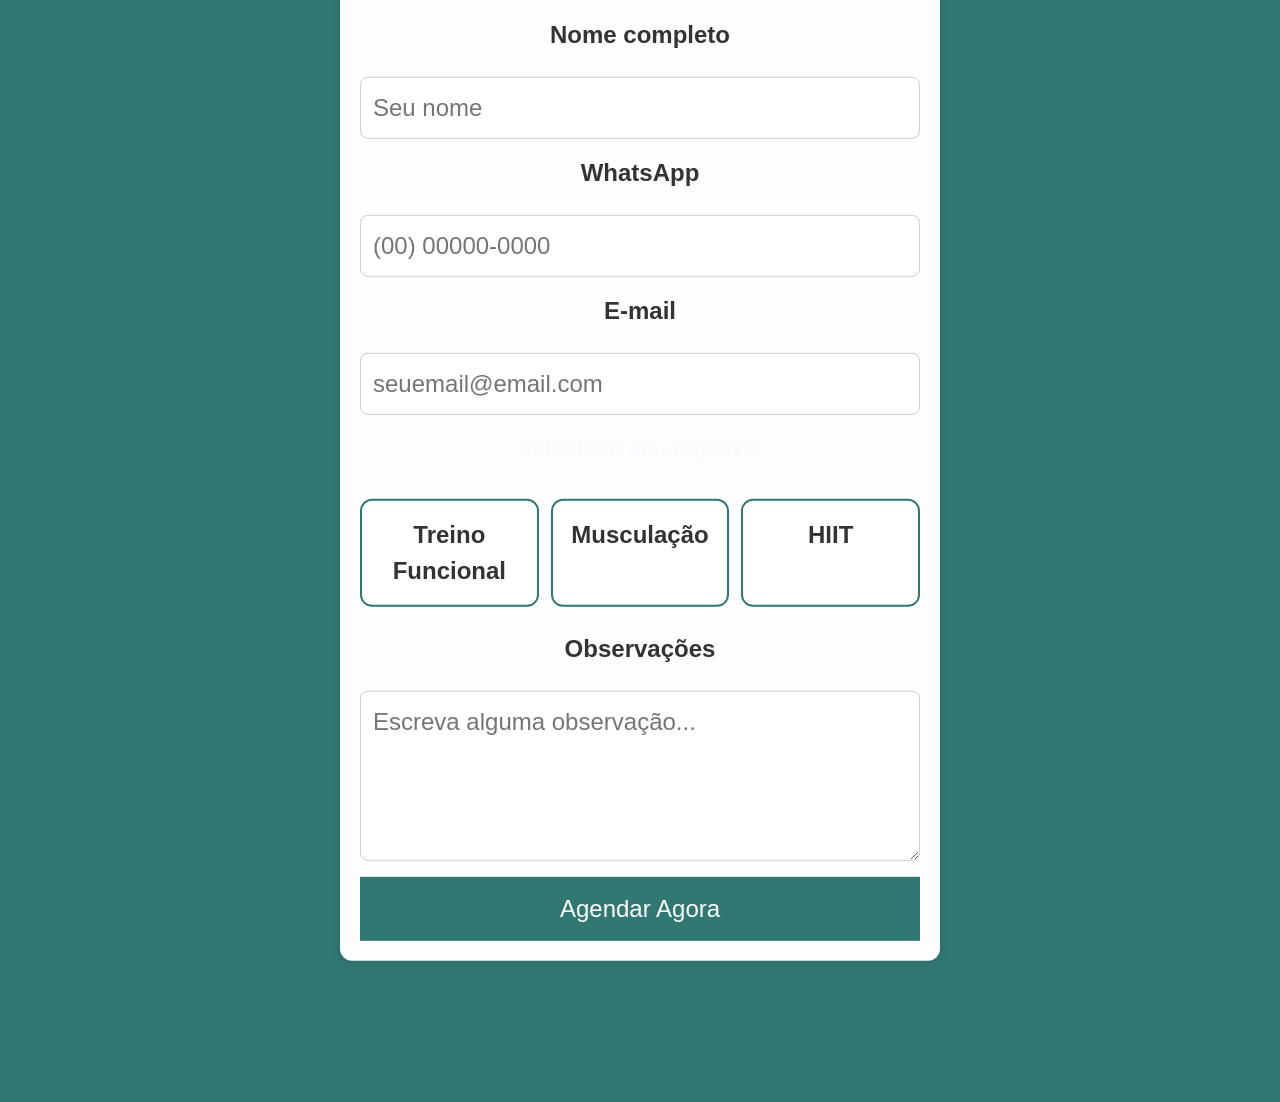
==== Agendamento.html @ e9bd65d3 "wew" ====
<!DOCTYPE html>
<html lang="pt-br">
    <head>
        <meta charset="utf-8">
        <title>Treine Melhor, Alcance Seus Objetivos – Personal Trainer - Cadastro</title>
        <style>
            .agendamento {
  max-width: 600px;
  margin: 40px auto;
  padding: 20px;
  background: #fdfdfd;
  border-radius: 12px;
  box-shadow: 0 4px 12px rgba(0,0,0,0.1);
  font-family: Arial, Helvetica, sans-serif;
}

.agendamento h2 {
  text-align: center;
  margin-bottom: 20px;
  color: #317873;
}

.form-agendamento {
  display: flex;
  flex-direction: column;
  gap: 16px;
}

label {
  font-weight: bold;
  color: #333;
}

input, textarea {
  width: 100%;
  padding: 12px;
  border: 1px solid #ccc;
  border-radius: 8px;
  font-size: 1rem;
}

.opcoes {
  display: flex;
  flex-wrap: wrap;
  gap: 12px;
  justify-content: center;
}

.card-opcao {
  flex: 1 1 30%;
  min-width: 140px;
  background: #fff;
  border: 2px solid #317873;
  border-radius: 12px;
  padding: 16px;
  text-align: center;
  cursor: pointer;
  transition: all 0.3s;
}

.card-opcao:hover {
  background: #317873;
  color: #fff;
}

.card-opcao input {
  display: none;
}

.card-opcao input:checked + span {
  font-weight: bold;
  color: #317873;
}

textarea {
  resize: vertical;
}

button {
  background: #317873;
  color: #fff;
  border: none;
  padding: 14px;
  font-size: 1.1rem;
  border-radius: 10px;
  cursor: pointer;
  transition: 0.3s;
}

button:hover {
  background: #007fff;
}

/* Responsividade */
@media (max-width: 600px) {
  .card-opcao {
    flex: 1 1 100%;
  }
}

        </style>
            <!-- Meta tags Obrigatórias -->
    <meta charset="utf-8">
    <meta name="viewport" content="width=device-width, initial-scale=1, shrink-to-fit=no">
    <!-- Bootstrap CSS -->
    <link rel="stylesheet" href="https://stackpath.bootstrapcdn.com/bootstrap/4.1.3/css/bootstrap.min.css" integrity="sha384-MCw98/SFnGE8fJT3GXwEOngsV7Zt27NXFoaoApmYm81iuXoPkFOJwJ8ERdknLPMO" crossorigin="anonymous">
    <link href="estilo.css" rel="stylesheet">
    </head>
    <body id="cadastro">
        <section class="agendamento">
  <h2>Agende sua Sessão</h2>
  <form class="form-agendamento">
    
    <!-- Nome -->
    <label for="nome">Nome completo</label>
    <input type="text" id="nome" name="nome" placeholder="Seu nome" required>
    
    <!-- WhatsApp -->
    <label for="whatsapp">WhatsApp</label>
    <input type="tel" id="whatsapp" name="whatsapp" placeholder="(00) 00000-0000" required>
    
    <!-- Email -->
    <label for="email">E-mail</label>
    <input type="email" id="email" name="email" placeholder="seuemail@email.com" required>
    
    <!-- Cards com opções -->
    <p>Selecione seu objetivo:</p>
    <div class="opcoes">
      <label class="card-opcao">
        <input type="checkbox" name="objetivo" value="funcional">
        <span>Treino Funcional</span>
      </label>
      <label class="card-opcao">
        <input type="checkbox" name="objetivo" value="musculacao">
        <span>Musculação</span>
      </label>
      <label class="card-opcao">
        <input type="checkbox" name="objetivo" value="hiit">
        <span>HIIT</span>
      </label>
    </div>
    
    <!-- Observações -->
    <label for="observacao">Observações</label>
    <textarea id="observacao" name="observacao" rows="4" placeholder="Escreva alguma observação..."></textarea>
    
    <!-- Botão -->
    <button type="submit">Agendar Agora</button>

    </form>
    </section>
    </body>
</html>
---- estilo.css ----
* {
  margin: 0;
  padding: 0;
}
body {
  background-color: #317873;
}

.banner{
  position: relative;
  background-image: url(banner.png);
  background-size: cover;
  background-position: center;
  height: 100vh;         
  min-height: 400px;    
  display: flex;
  flex-direction: column;
  justify-content: center;
  align-items: center;
  text-align: center;
  color: ghostwhite;
  padding: 20px;
}

.banner::before {
  content: "";
  position: absolute;
  top: 0;
  left: 0;
  width: 100%;
  height: 100%;
  background: rgba(0,0,0,0.45);
  z-index: 0;
}

.banner h1, 
.banner p {
  position: relative;
  z-index: 1;
}


h1, h2, h3, h4{
  font-family: monntserrat;
}

h1, h2, #frase-do-titulo, .beneficios h2, .beneficios{
  color: ghostwhite;
}

.card, .beneficio-card {
  border-radius: 12px;
  box-shadow: 0 4px 8px rgba(0,0,0,0.1);
  transition: transform 0.3s ease, box-shadow 0.3s ease;
}

#serviço {
  text-align: center;
  font-family: moontserrat;
  font-size: 500%;
  margin-top: 60px;
}

.beneficios {
  padding: 40px 20px;
  background-color: #317873;
  text-align: center;
}

.beneficios h2 {
  font-size: 40px;
  margin-bottom: 10px;
}

.beneficios .subtitulo {
  font-size: 25px;
  margin-bottom: 40px;
}

.beneficios-container {
  display: flex;
  flex-wrap: wrap;
  gap: 20px;
  justify-content: center;
}

.beneficio-card {
  background: ghostwhite;
  padding: 20px;
  flex: 1 1 250px;
  max-width: 300px;
}

.beneficio-card:hover {
  transform: translateY(-10px) scale(1.03); 
  box-shadow: 0 12px 20px rgba(0,0,0,0.2); 
}

.beneficio-card img {
  width: 50px;
  margin-bottom: 15px;
}

.beneficio-card h3 {
  font-size: 1.2rem;
  color: #333;
  margin-bottom: 10px;
}

.beneficio-card p {
  font-size: 20px;
  color: #666;
  line-height: 1.4;
}

h1 {
  text-align: center;
  font-size: 450%;
}

#frase-do-titulo {
  text-align: center;
  font-size: 120%;
}

.container-botao {
  text-align: center;
}

.card {
  background-color: ghostwhite;
  padding: 20px;
  margin: 10px;
  display: flex;
  flex-direction: column;
  height: 100%;
  justify-content: space-between;
  flex: 1;
}

.row {
  display: flex;
  flex-wrap: wrap;
  align-items: stretch;
}

.card:hover {
  transform: translateY(-10px) scale(1.03);
  box-shadow: 0 12px 20px rgba(0,0,0,0.2);
}

h3 {
  color: black;
  font-weight: bold;
  font-size: 18px;
}
#treinar-comigo {
  font-weight: bold
}

.sobre-personal .conteudo {
  display: flex;
  align-items: center;       
  justify-content: flex-start; 
  gap: 40px;                 
}

.foto-personal {
  height: 100%;              
  max-height: 500px;         
  width: auto;               
  object-fit: contain;       
  flex-shrink: 0;            
}

#sobre-mim{
  color: #317873;
  font-size: 70px;
}

 #depoimento{
   font-size: 500%;
   font-weight: bold;
   color: ghostwhite;
   text-align: center;
   margin-bottom: 40px;
   line-height: 1.1;
   padding: 10px 0;
  }

  .beneficios #treinar-comigo{
  font-size: 500%;
  }

@media (max-width: 768px) {
  .sobre-personal .conteudo {
  flex-direction: column;
  text-align: center;
  }
  
  #depoimento, #sobre-mim, #treinar-comigo, #titulo, #serviço {
    font-size: 200% !important;
    padding: 20px 10px;
    height: auto;
    margin-bottom: 20px;
    font-weight: bold;
    text-align: center;
  }


  .foto-personal {
  margin-bottom: 20px;
  max-height: 400px;
  width: 100%;
  height: auto;
  }

  h1 {
    font-size: 180%;
    margin-bottom: 20px;
  }
  #frase-do-titulo {
    font-size: 100%;
    padding: 20px 10px;
    margin-bottom: 20px;
  }
  .beneficios h2 {
    font-size: 22px;
    margin-bottom: 10px;
  }
  .beneficios .subtitulo {
    font-size: 16px;
    margin-bottom: 20px;
  }
  .beneficios-container {
    flex-direction: column;
    align-items: center;
    gap: 20px;
  }
  .beneficio-card {
    width: 98%;
    max-width: 400px;
    min-width: 220;
    margin-bottom: 20px;
    padding: 22px 14px;
    box-sizing: border-box;
  }
  .beneficio-card p {
    font-size: 16px;
    line-height: 1.6;
  }
  .row {
    flex-direction: column;
    align-items: center;
    gap: 20px;
  }
  .card {
    width: 95%;
    max-width: 400px;
    margin-bottom: 20px;
    padding: 18px 10px;
  }
  .sobre-personal {
    padding: 20px;
    min-height: 0;             
  }

  .sobre-personal .conteudo {
    flex-direction: column;
    text-align: center;
    gap: 20px;
  }

  .foto-personal {
    width: 100%;
    max-width: 320px;
    height: auto;
  }

  .texto-personal {
    max-width: 95%;
    margin: 0 auto;
    font-size: 1rem;
  }
}



#titulo{
  font-weight: bold;
  text-align: center;
}
#frase-do-titulo{
  padding: 70px;
}
.btn-acao{
  background-color: #007fff;
  font-family: Arial, Helvetica, sans-serif;
  font-size: 120%;
  border-radius: 6%;
  color: ghostwhite;
  border: none;
  padding: 18px 40px;
  cursor: pointer;
  position: relative;
  z-index: 1 !important;
}

.btn-acao:hover{
  background-color: #007fff;
}

#cadastro-concluido{
  position: absolute;
  top: 40%;
  left: 50%;
  transform: translate(-50%, -50%);
  width: 80%;
  text-align: center;
  white-space: normal;
  font-size: 500%;
 font-weight: bold;
}
#cadastro{
 position: absolute;
 top: 50%;
 left: 50%;
 transform: translate(-50%, -50%);
 width: 80%;
 text-align: center;
 white-space: normal;
 font-family: Arial, Helvetica, sans-serif;
  color: ghostwhite;
  font-size:150%;
}
#agradecimento{
   position: absolute;
 top: 57%;
 left: 50%;
 transform: translate(-50%, -50%);
 width: 80%;
 text-align: center;
 white-space: normal;
 font-family: Arial, Helvetica, sans-serif;
 color: ghostwhite;
 font-size: 150%;
}

@media (max-width: 1024px) {
  h1 {
    font-size: 320%;
  }
  #frase-do-titulo {
    font-size: 110%;
    padding: 40px;
  }
  .beneficios h2 {
    font-size: 32px;
  }
  .beneficios .subtitulo {
    font-size: 20px;
  }
  .beneficio-card {
    flex: 1 1 45%;
    max-width: 45%;
  }
  .texto-personal {
    font-size: 1rem;
    padding-left: 20px;
  }
  .foto-personal {
    max-width: 300px;
  }
}


.sobre-personal {
  background-color: ghostwhite;
  min-height: 500px;           
  padding: 0 40px;             
  display: flex;               
  align-items: center;         
}

.sobre-personal .conteudo {
  width: min(1100px, 95vw);    
  margin: 0 auto;              
  display: flex;
  align-items: center;         
  justify-content: center;     
  gap: 40px;
  flex-wrap: wrap;             
}

.foto-personal {
  width: 370px;                
  height: auto;                
  max-height: 500px;
  object-fit: cover;
  flex-shrink: 0;
  display: block;              
}

.texto-personal {
  max-width: 520px;
  font-size: 1.1rem;
  line-height: 1.6;
}

.depoimentos-section {
  max-width: 1200px;
  margin: 50px auto;
  padding: 20px;
}

.depoimentos-section h2 {
  text-align: center;
  font-size: 2em;
  margin-bottom: 30px;
  color: #222;
}

.depoimentos {
  display: grid;
  grid-template-columns: repeat(auto-fit, minmax(280px, 1fr));
  gap: 20px;
}

.card {
  background: #fff;
  padding: 20px;
}

.card:hover {
  transform: translateY(-5px);
}

.card p {
  font-style: italic;
  margin-bottom: 15px;
  color: #444;
}

.card h4 {
  text-align: center;
  margin: 0;
  color: #333;
}
  
 
  p{
    font-family: Arial, Helvetica, sans-serif;
  }
  #treino{
    font-family: arial;
    font-style: normal;
    top: 100%;
  }
  .subtitulo{
    text-align: center;
    color: ghostwhite;
  }
 .col-md-4 {
  display: flex;
  flex-direction: column;
}

.container-card {
  flex: 1 1 100%;
  display: flex;
  flex-direction: column;
}

.card {
  flex: 1 1 100%;
  display: flex;
  flex-direction: column;
  justify-content: space-between;
  height: 100%;
}
/* Adicione isso ao seu estilo para garantir altura igual dos cards */
.row {
  display: flex;
  flex-wrap: wrap;
  align-items: stretch; /* Isso já está no seu CSS, está correto */
}

.col-md-4 {
  display: flex;
  flex-direction: column;
}

.container-card {
  flex: 1 1 100%;
  display: flex;
  flex-direction: column;
}

.card {
  flex: 1 1 100%;
  display: flex;
  flex-direction: column;
  justify-content: space-between;
  height: 100%;
}
#servilo, #depoimento, #sobre-mim, #treinar-comigo {
  margin-bottom: 40px;
}
#depoimento,
#treinar-comigo,
#serviço {
  font-size: 500%;
  font-weight: bold;
  color: ghostwhite;
  text-align: center;
  margin-bottom: 40px;
  padding: 10px 0;
  line-height: 1.1;
  font-family: 'Montserrat';
}

.footer-site {
  background: ghostwhite;
  padding: 32px 0 12px 0;
  width: 100%;
  margin-top: 40px;
  box-sizing: border-box;
}

.footer-container {
  max-width: 1200px;
  margin: 0 auto;
  display: flex;
  flex-wrap: wrap;
  justify-content: space-between;
  gap: 32px;
  padding: 0 24px;
}

.footer-info {
  flex: 1 1 220px;
  min-width: 180px;
}

.footer-site h1,
.footer-site h2,
.footer-site h3,
.footer-site h4 {
  color: #317873;
  margin-bottom: 12px;
  font-family: 'Montserrat', Arial, sans-serif;
}

.footer-site p,
.footer-site a {
  color: #317873;
  font-size: 1rem;
  font-family: Arial, Helvetica, sans-serif;
  text-decoration: none;
}

.footer-site a:hover {
  text-decoration: underline;
}

.footer-copy {
  text-align: center;
  color: #317873;
  font-size: 0.95rem;
  margin-top: 18px;
  font-family: Arial, Helvetica, sans-serif;
}

@media (max-width: 600px) {
  .footer-container {
    flex-direction: column;
    align-items: center;
    gap: 18px;
    padding: 0 8px;
  }
  .footer-info {
    width: 100%;
    min-width: unset;
    text-align: center;
  }
  .footer-site {
    padding: 24px 0 8px 0;
  }
  .footer-copy {
    font-size: 0.85rem;
    margin-top: 10px;
  }
}

.navbar-site {
  background: ghostwhite;
  border-bottom: 1px solid #e0e0e0;
  width: 100%;
  position: sticky;
  top: 0;
  z-index: 100;
}

.navbar-container {
  max-width: 1200px;
  margin: 0 auto;
  padding: 0 24px;
  display: flex;
  align-items: center;
  justify-content: space-between;
  height: 64px;
}

.navbar-logo {
  font-size: 1.5rem;
  color: #317873;
  font-weight: bold;
  text-decoration: none;
  font-family: 'Montserrat', Arial, sans-serif;
}

.navbar-links {
  list-style: none;
  display: flex;
  gap: 28px;
  margin: 0;
  padding: 0;
}

.navbar-links li a {
  color: #317873;
  text-decoration: none;
  font-size: 1.1rem;
  font-family: Arial, Helvetica, sans-serif;
  transition: color 0.2s;
}

.navbar-links li a:hover {
  color: #007fff;
}

.navbar-toggle {
  display: none;
  background: none;
  border: none;
  font-size: 2rem;
  color: #317873;
  cursor: pointer;
}

@media (max-width: 800px) {
  .navbar-container {
    flex-wrap: wrap;
    height: auto;
    padding: 0 12px;
  }
  .navbar-links {
    flex-direction: column;
    width: 100%;
    display: none;
    background: ghostwhite;
    position: absolute;
    top: 64px;
    left: 0;
    padding: 16px 0;
    border-bottom: 1px solid #e0e0e0;
    z-index: 99;
  }
  .navbar-links.active {
    display: flex;
  }
  .navbar-toggle {
    display: block;
  }
}

[id] {
  scroll-margin-top: 80px;
}
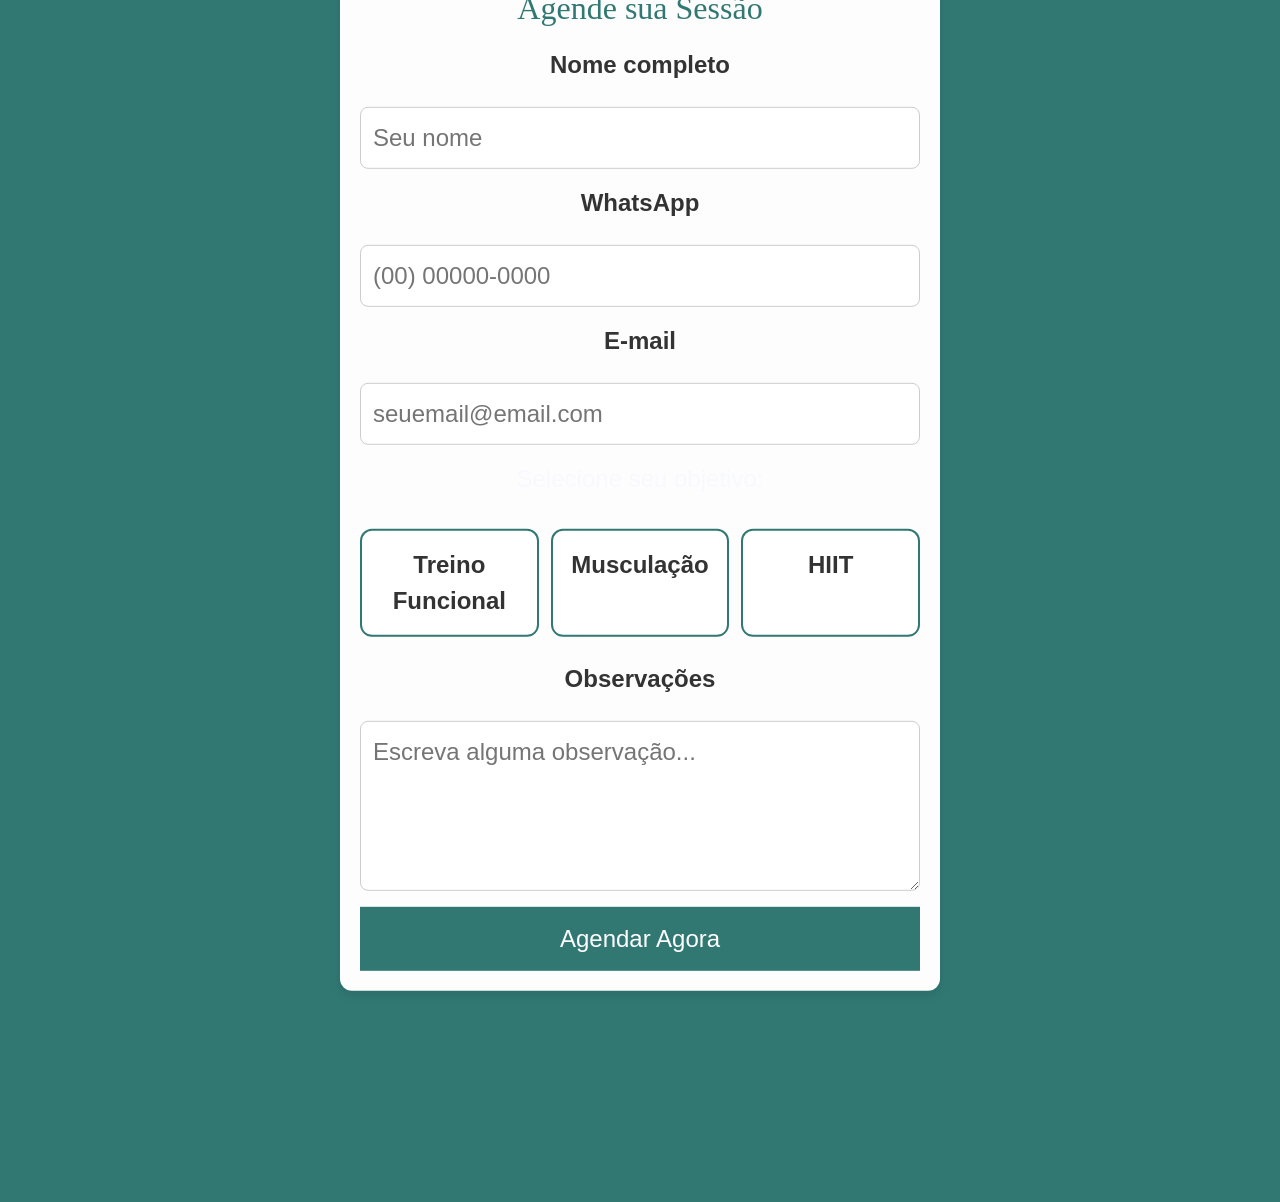
==== commit fa5d110b: "ads" ====
--- a/Agendamento.html
+++ b/Agendamento.html
@@ -4,14 +4,13 @@
         <meta charset="utf-8">
         <title>Treine Melhor, Alcance Seus Objetivos – Personal Trainer - Cadastro</title>
         <style>
-            .agendamento {
+.agendamento {
   max-width: 600px;
-  margin: 40px auto;
+  margin: 120px auto 60px auto; /* top, right, bottom, left */
   padding: 20px;
   background: #fdfdfd;
   border-radius: 12px;
   box-shadow: 0 4px 12px rgba(0,0,0,0.1);
-  font-family: Arial, Helvetica, sans-serif;
 }
 
 .agendamento h2 {
@@ -91,11 +90,20 @@
   background: #007fff;
 }
 
-/* Responsividade */
+
 @media (max-width: 600px) {
   .card-opcao {
     flex: 1 1 100%;
   }
+}
+
+body {
+  display: flex;
+  justify-content: center;  
+  align-items: center;       
+  min-height: 100vh;         
+  background-color: #317873; 
+  margin: 0;
 }
 
         </style>
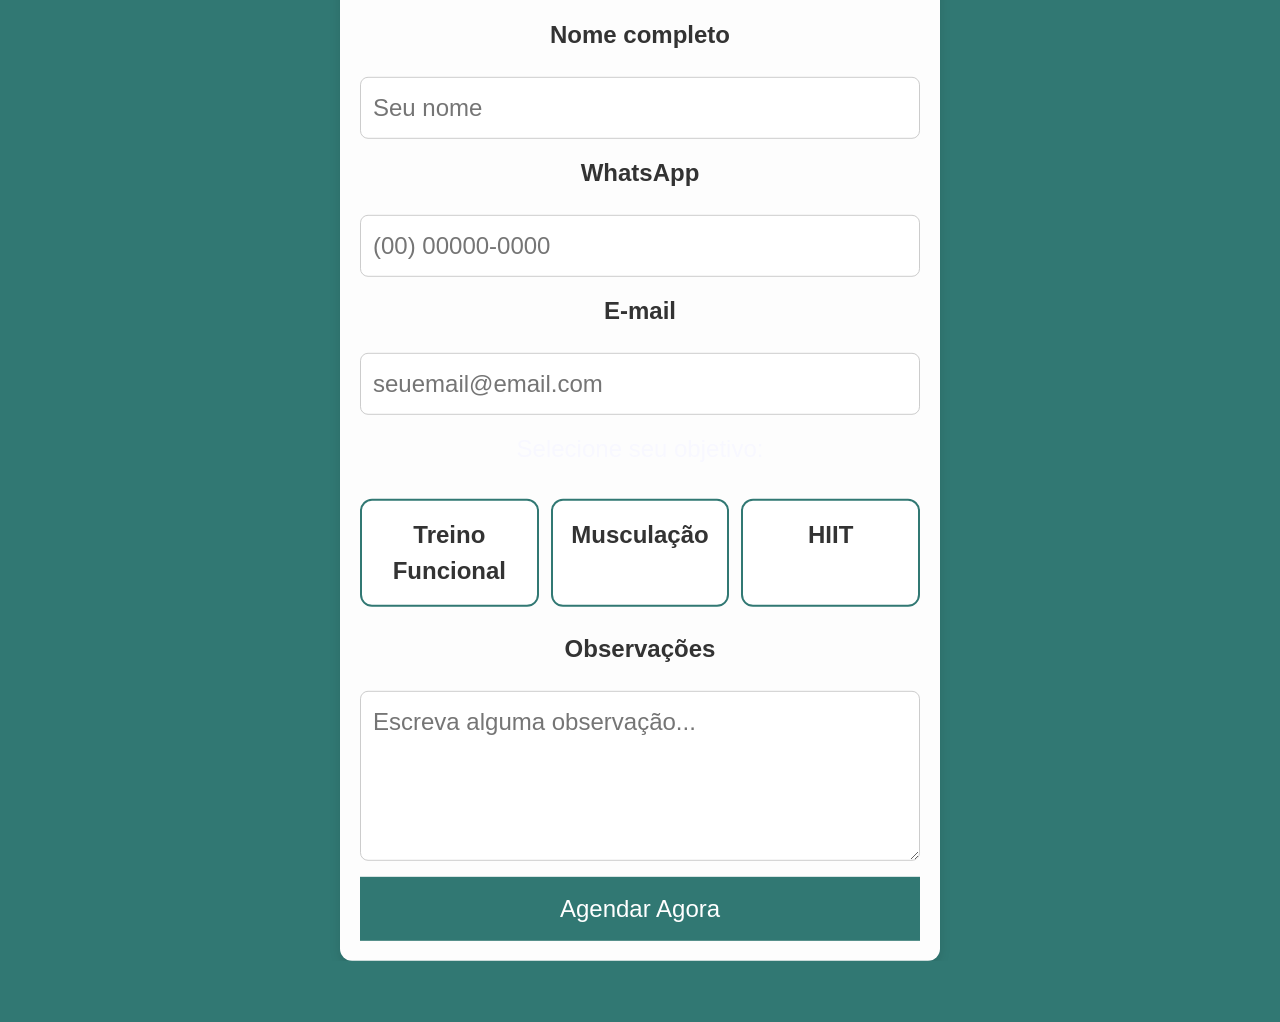
==== commit 77160cae: "1" ====
--- a/Agendamento.html
+++ b/Agendamento.html
@@ -6,12 +6,13 @@
         <style>
 .agendamento {
   max-width: 600px;
-  margin: 120px auto 60px auto; /* top, right, bottom, left */
+  width: 100%;
   padding: 20px;
   background: #fdfdfd;
   border-radius: 12px;
   box-shadow: 0 4px 12px rgba(0,0,0,0.1);
 }
+
 
 .agendamento h2 {
   text-align: center;
@@ -99,12 +100,13 @@
 
 body {
   display: flex;
-  justify-content: center;  
+  justify-content: center;   
   align-items: center;       
   min-height: 100vh;         
+  margin: 0;
   background-color: #317873; 
-  margin: 0;
 }
+
 
         </style>
             <!-- Meta tags Obrigatórias -->
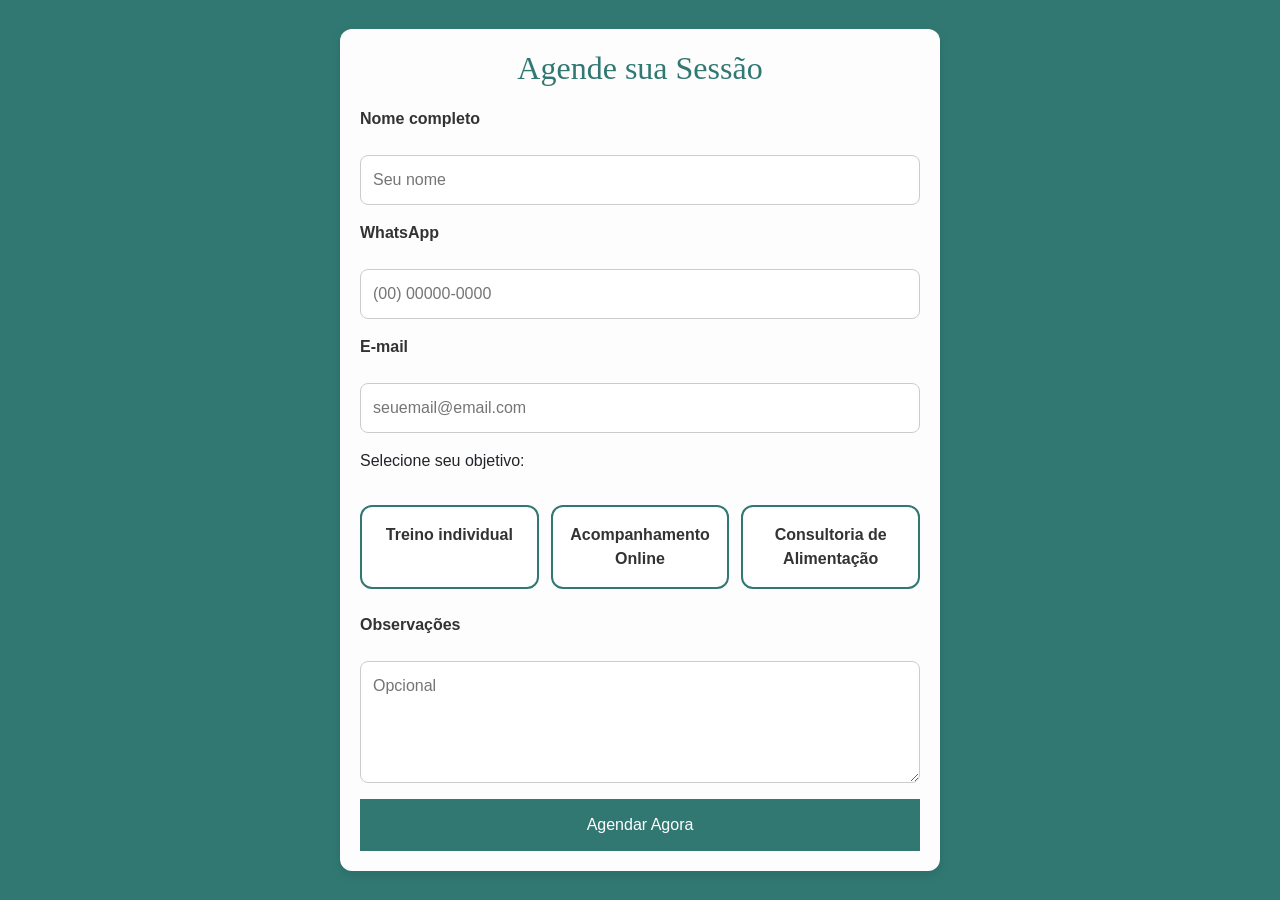
==== commit 87d0d3a5: "cx" ====
--- a/Agendamento.html
+++ b/Agendamento.html
@@ -116,7 +116,7 @@
     <link rel="stylesheet" href="https://stackpath.bootstrapcdn.com/bootstrap/4.1.3/css/bootstrap.min.css" integrity="sha384-MCw98/SFnGE8fJT3GXwEOngsV7Zt27NXFoaoApmYm81iuXoPkFOJwJ8ERdknLPMO" crossorigin="anonymous">
     <link href="estilo.css" rel="stylesheet">
     </head>
-    <body id="cadastro">
+    <body>
         <section class="agendamento">
   <h2>Agende sua Sessão</h2>
   <form class="form-agendamento">
@@ -138,21 +138,21 @@
     <div class="opcoes">
       <label class="card-opcao">
         <input type="checkbox" name="objetivo" value="funcional">
-        <span>Treino Funcional</span>
+        <span>Treino individual</span>
       </label>
       <label class="card-opcao">
         <input type="checkbox" name="objetivo" value="musculacao">
-        <span>Musculação</span>
+        <span>Acompanhamento Online</span>
       </label>
       <label class="card-opcao">
         <input type="checkbox" name="objetivo" value="hiit">
-        <span>HIIT</span>
+        <span>Consultoria de Alimentação</span>
       </label>
     </div>
     
     <!-- Observações -->
     <label for="observacao">Observações</label>
-    <textarea id="observacao" name="observacao" rows="4" placeholder="Escreva alguma observação..."></textarea>
+    <textarea id="observacao" name="observacao" rows="4" placeholder="Opcional"></textarea>
     
     <!-- Botão -->
     <button type="submit">Agendar Agora</button>
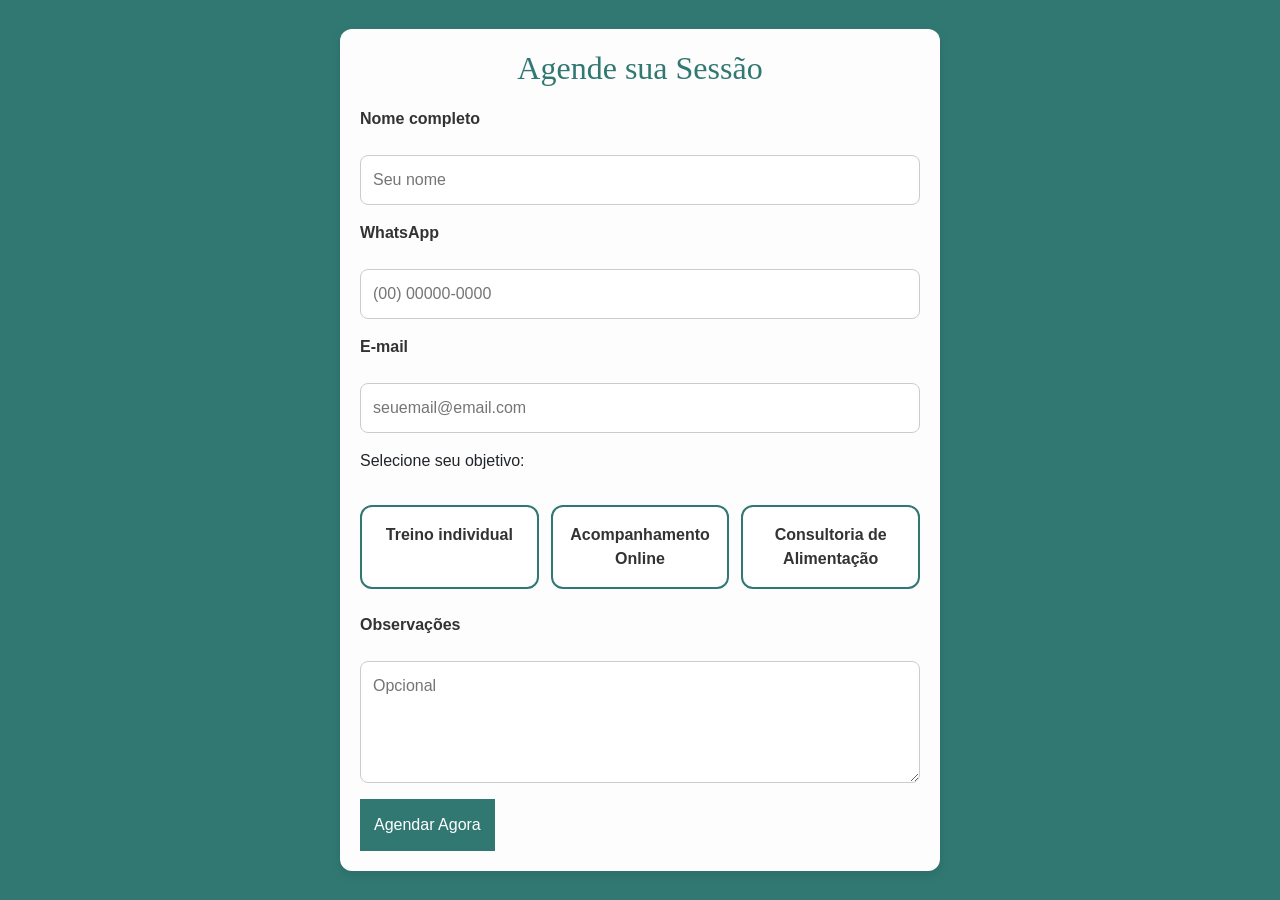
==== commit fce5ce86: "za" ====
--- a/Agendamento.html
+++ b/Agendamento.html
@@ -155,7 +155,7 @@
     <textarea id="observacao" name="observacao" rows="4" placeholder="Opcional"></textarea>
     
     <!-- Botão -->
-    <button type="submit">Agendar Agora</button>
+    <a href="pagamentoconcluido.html"><button type="submit">Agendar Agora</button></a>
 
     </form>
     </section>
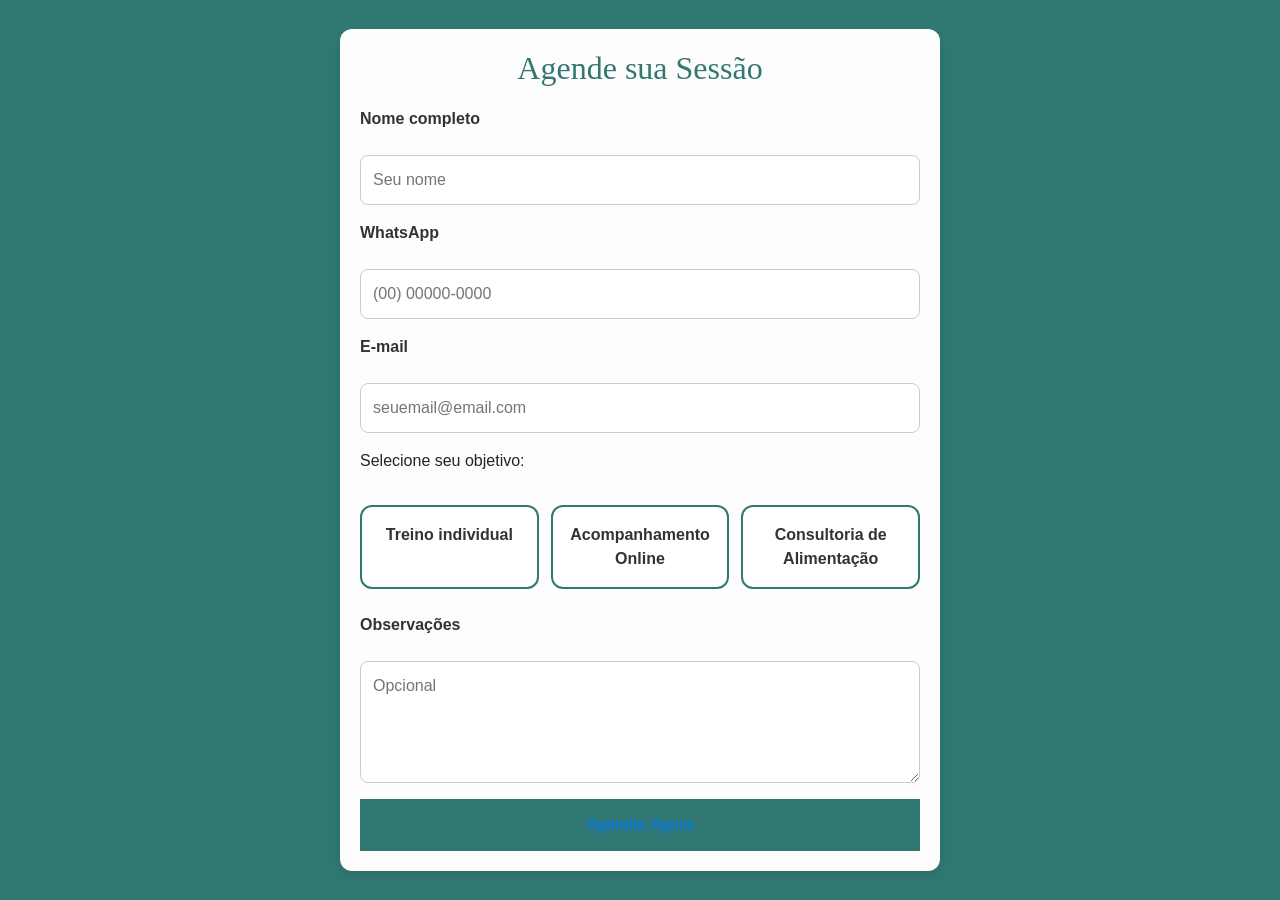
==== commit ad1737fe: "po" ====
--- a/Agendamento.html
+++ b/Agendamento.html
@@ -155,7 +155,7 @@
     <textarea id="observacao" name="observacao" rows="4" placeholder="Opcional"></textarea>
     
     <!-- Botão -->
-    <a href="pagamentoconcluido.html"><button type="submit">Agendar Agora</button></a>
+    <button type="submit"><a href="pagamentoconcluido.html">Agendar Agora</a></button>
 
     </form>
     </section>
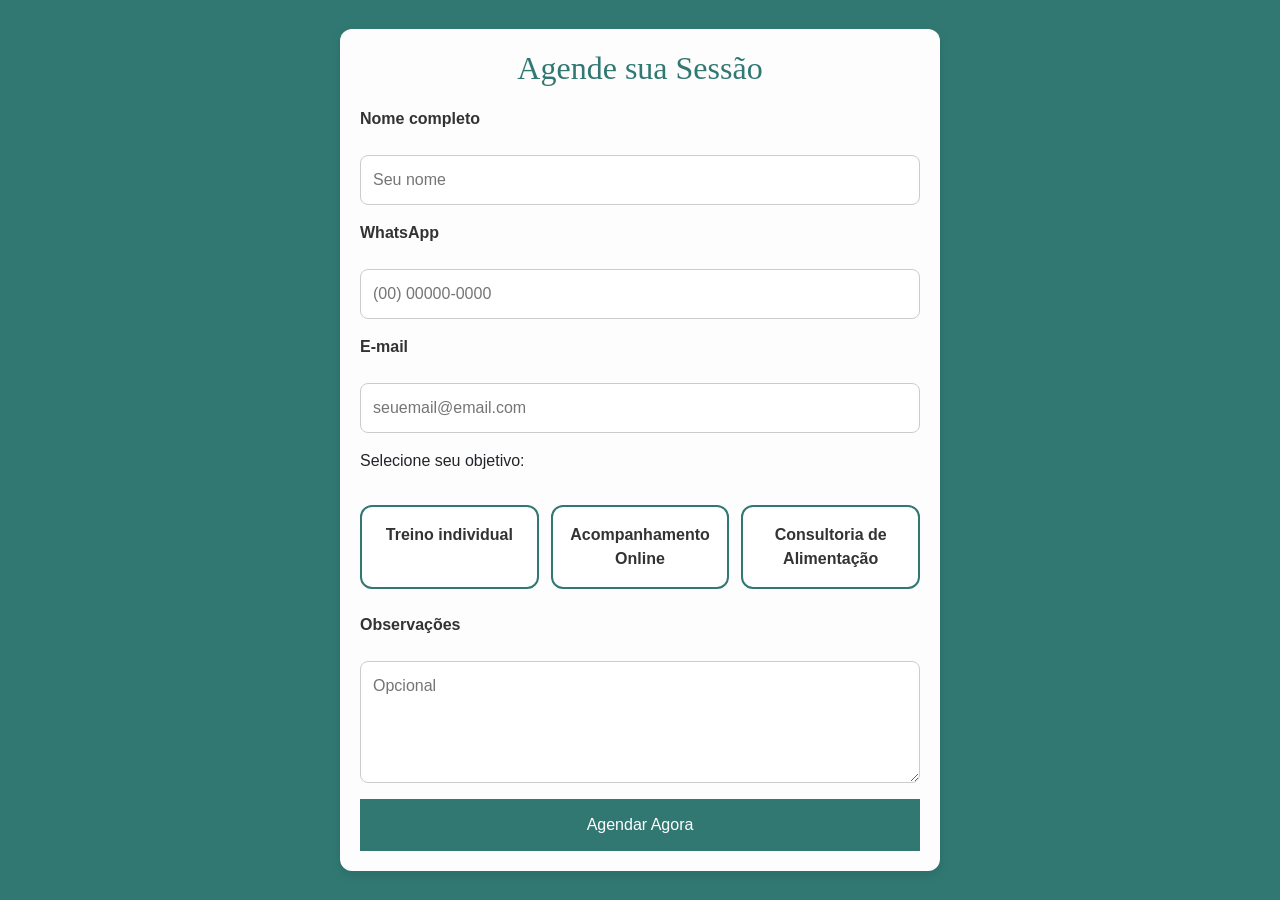
==== commit ca9b5733: "zz" ====
--- a/Agendamento.html
+++ b/Agendamento.html
@@ -119,7 +119,7 @@
     <body>
         <section class="agendamento">
   <h2>Agende sua Sessão</h2>
-  <form class="form-agendamento">
+  <form class="form-agendamento" action="pagamentoconcluido.html" method="post">
     
     <!-- Nome -->
     <label for="nome">Nome completo</label>
@@ -155,7 +155,7 @@
     <textarea id="observacao" name="observacao" rows="4" placeholder="Opcional"></textarea>
     
     <!-- Botão -->
-    <button type="submit"><a href="pagamentoconcluido.html">Agendar Agora</a></button>
+    <button type="submit">Agendar Agora</button>
 
     </form>
     </section>
